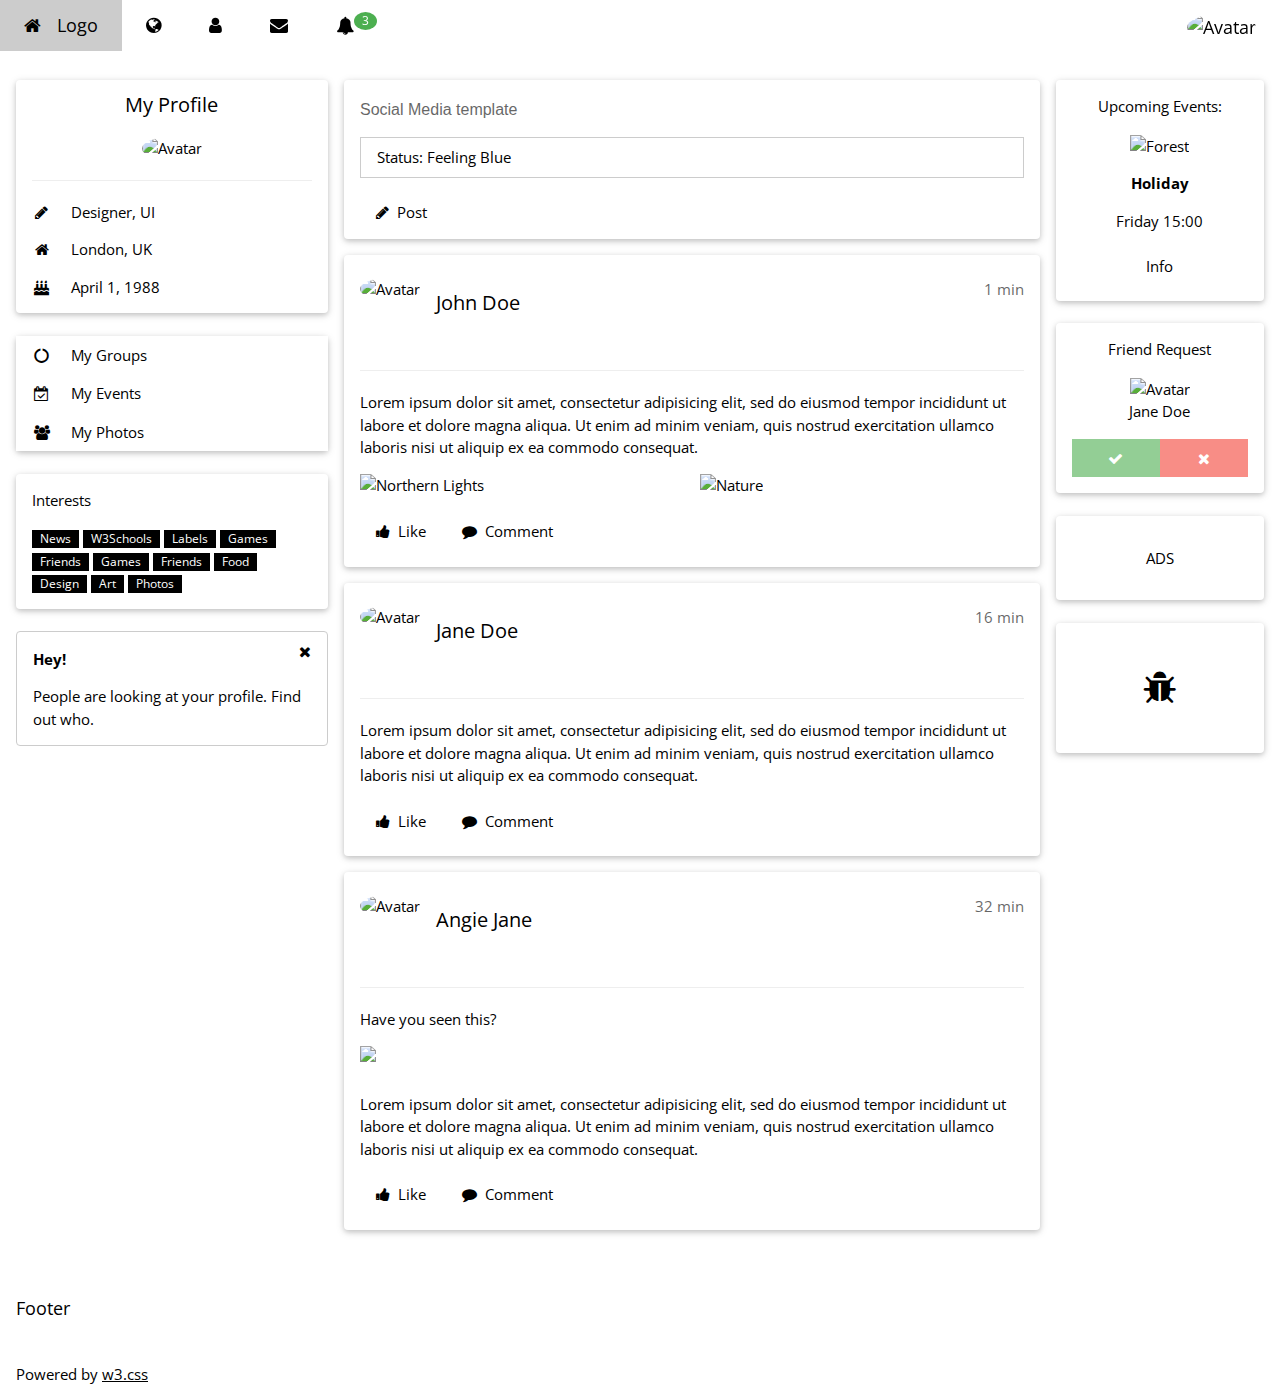
==== Social Media Template/index.html @ d60b3326 "update text" ====
<!DOCTYPE html>
<html>
<title>Social Media Template</title>
<meta charset="UTF-8">
<meta name="viewport" content="width=device-width, initial-scale=1">
<link rel="stylesheet" href="https://www.w3schools.com/w3css/4/w3.css">
<link rel="stylesheet" href="https://www.w3schools.com/lib/w3-theme-blue-grey.css">
<link rel='stylesheet' href='https://fonts.googleapis.com/css?family=Open+Sans'>
<link rel="stylesheet" href="https://cdnjs.cloudflare.com/ajax/libs/font-awesome/4.7.0/css/font-awesome.min.css">
<link rel="stylesheet" href="styles.css">
<script src="sm_index.js"></script>

<body class="w3-theme-l5">

<!-- Navbar -->
<div class="w3-top">
 <div class="w3-bar w3-theme-d2 w3-left-align w3-large">
  <a class="w3-bar-item w3-button w3-hide-medium w3-hide-large w3-right w3-padding-large w3-hover-white w3-large w3-theme-d2" href="javascript:void(0);" onclick="openNav()"><i class="fa fa-bars"></i></a>
  <a href="#" class="w3-bar-item w3-button w3-padding-large w3-theme-d4"><i class="fa fa-home w3-margin-right"></i>Logo</a>
  <a href="#" class="w3-bar-item w3-button w3-hide-small w3-padding-large w3-hover-white" title="News"><i class="fa fa-globe"></i></a>
  <a href="#" class="w3-bar-item w3-button w3-hide-small w3-padding-large w3-hover-white" title="Account Settings"><i class="fa fa-user"></i></a>
  <a href="#" class="w3-bar-item w3-button w3-hide-small w3-padding-large w3-hover-white" title="Messages"><i class="fa fa-envelope"></i></a>
  <div class="w3-dropdown-hover w3-hide-small">
    <button class="w3-button w3-padding-large" title="Notifications"><i class="fa fa-bell"></i><span class="w3-badge w3-right w3-small w3-green">3</span></button>     
    <div class="w3-dropdown-content w3-card-4 w3-bar-block" style="width:300px">
      <a href="#" class="w3-bar-item w3-button">One new friend request</a>
      <a href="#" class="w3-bar-item w3-button">John Doe posted on your wall</a>
      <a href="#" class="w3-bar-item w3-button">Jane likes your post</a>
    </div>
  </div>
  <a href="#" class="w3-bar-item w3-button w3-hide-small w3-right w3-padding-large w3-hover-white" title="My Account">
    <img src="/w3images/avatar2.png" class="w3-circle" style="height:23px;width:23px" alt="Avatar">
  </a>
 </div>
</div>

<!-- Navbar on small screens -->
<div id="navDemo" class="w3-bar-block w3-theme-d2 w3-hide w3-hide-large w3-hide-medium w3-large">
  <a href="#" class="w3-bar-item w3-button w3-padding-large">Link 1</a>
  <a href="#" class="w3-bar-item w3-button w3-padding-large">Link 2</a>
  <a href="#" class="w3-bar-item w3-button w3-padding-large">Link 3</a>
  <a href="#" class="w3-bar-item w3-button w3-padding-large">My Profile</a>
</div>

<!-- Page Container -->
<div class="w3-container w3-content" style="max-width:1400px;margin-top:80px">    
  <!-- The Grid -->
  <div class="w3-row">
    <!-- Left Column -->
    <div class="w3-col m3">
      <!-- Profile -->
      <div class="w3-card w3-round w3-white">
        <div class="w3-container">
         <h4 class="w3-center">My Profile</h4>
         <p class="w3-center"><img src="/w3images/avatar3.png" class="w3-circle" style="height:106px;width:106px" alt="Avatar"></p>
         <hr>
         <p><i class="fa fa-pencil fa-fw w3-margin-right w3-text-theme"></i> Designer, UI</p>
         <p><i class="fa fa-home fa-fw w3-margin-right w3-text-theme"></i> London, UK</p>
         <p><i class="fa fa-birthday-cake fa-fw w3-margin-right w3-text-theme"></i> April 1, 1988</p>
        </div>
      </div>
      <br>
      
      <!-- Accordion -->
      <div class="w3-card w3-round">
        <div class="w3-white">
          <button onclick="myFunction('Demo1')" class="w3-button w3-block w3-theme-l1 w3-left-align"><i class="fa fa-circle-o-notch fa-fw w3-margin-right"></i> My Groups</button>
          <div id="Demo1" class="w3-hide w3-container">
            <p>Some text..</p>
          </div>
          <button onclick="myFunction('Demo2')" class="w3-button w3-block w3-theme-l1 w3-left-align"><i class="fa fa-calendar-check-o fa-fw w3-margin-right"></i> My Events</button>
          <div id="Demo2" class="w3-hide w3-container">
            <p>Some other text..</p>
          </div>
          <button onclick="myFunction('Demo3')" class="w3-button w3-block w3-theme-l1 w3-left-align"><i class="fa fa-users fa-fw w3-margin-right"></i> My Photos</button>
          <div id="Demo3" class="w3-hide w3-container">
         <div class="w3-row-padding">
         <br>
           <div class="w3-half">
             <img src="/w3images/lights.jpg" style="width:100%" class="w3-margin-bottom">
           </div>
           <div class="w3-half">
             <img src="/w3images/nature.jpg" style="width:100%" class="w3-margin-bottom">
           </div>
           <div class="w3-half">
             <img src="/w3images/mountains.jpg" style="width:100%" class="w3-margin-bottom">
           </div>
           <div class="w3-half">
             <img src="/w3images/forest.jpg" style="width:100%" class="w3-margin-bottom">
           </div>
           <div class="w3-half">
             <img src="/w3images/nature.jpg" style="width:100%" class="w3-margin-bottom">
           </div>
           <div class="w3-half">
             <img src="/w3images/snow.jpg" style="width:100%" class="w3-margin-bottom">
           </div>
         </div>
          </div>
        </div>      
      </div>
      <br>
      
      <!-- Interests --> 
      <div class="w3-card w3-round w3-white w3-hide-small">
        <div class="w3-container">
          <p>Interests</p>
          <p>
            <span class="w3-tag w3-small w3-theme-d5">News</span>
            <span class="w3-tag w3-small w3-theme-d4">W3Schools</span>
            <span class="w3-tag w3-small w3-theme-d3">Labels</span>
            <span class="w3-tag w3-small w3-theme-d2">Games</span>
            <span class="w3-tag w3-small w3-theme-d1">Friends</span>
            <span class="w3-tag w3-small w3-theme">Games</span>
            <span class="w3-tag w3-small w3-theme-l1">Friends</span>
            <span class="w3-tag w3-small w3-theme-l2">Food</span>
            <span class="w3-tag w3-small w3-theme-l3">Design</span>
            <span class="w3-tag w3-small w3-theme-l4">Art</span>
            <span class="w3-tag w3-small w3-theme-l5">Photos</span>
          </p>
        </div>
      </div>
      <br>
      
      <!-- Alert Box -->
      <div class="w3-container w3-display-container w3-round w3-theme-l4 w3-border w3-theme-border w3-margin-bottom w3-hide-small">
        <span onclick="this.parentElement.style.display='none'" class="w3-button w3-theme-l3 w3-display-topright">
          <i class="fa fa-remove"></i>
        </span>
        <p><strong>Hey!</strong></p>
        <p>People are looking at your profile. Find out who.</p>
      </div>
    
    <!-- End Left Column -->
    </div>
    
    <!-- Middle Column -->
    <div class="w3-col m7">
    
      <div class="w3-row-padding">
        <div class="w3-col m12">
          <div class="w3-card w3-round w3-white">
            <div class="w3-container w3-padding">
              <h6 class="w3-opacity">Social Media template</h6>
              <p contenteditable="true" class="w3-border w3-padding">Status: Feeling Blue</p>
              <button type="button" class="w3-button w3-theme"><i class="fa fa-pencil"></i>  Post</button> 
            </div>
          </div>
        </div>
      </div>
      
      <div class="w3-container w3-card w3-white w3-round w3-margin"><br>
        <img src="/w3images/avatar2.png" alt="Avatar" class="w3-left w3-circle w3-margin-right" style="width:60px">
        <span class="w3-right w3-opacity">1 min</span>
        <h4>John Doe</h4><br>
        <hr class="w3-clear">
        <p>Lorem ipsum dolor sit amet, consectetur adipisicing elit, sed do eiusmod tempor incididunt ut labore et dolore magna aliqua. Ut enim ad minim veniam, quis nostrud exercitation ullamco laboris nisi ut aliquip ex ea commodo consequat.</p>
          <div class="w3-row-padding" style="margin:0 -16px">
            <div class="w3-half">
              <img src="/w3images/lights.jpg" style="width:100%" alt="Northern Lights" class="w3-margin-bottom">
            </div>
            <div class="w3-half">
              <img src="/w3images/nature.jpg" style="width:100%" alt="Nature" class="w3-margin-bottom">
          </div>
        </div>
        <button type="button" class="w3-button w3-theme-d1 w3-margin-bottom"><i class="fa fa-thumbs-up"></i>  Like</button> 
        <button type="button" class="w3-button w3-theme-d2 w3-margin-bottom"><i class="fa fa-comment"></i>  Comment</button> 
      </div>
      
      <div class="w3-container w3-card w3-white w3-round w3-margin"><br>
        <img src="/w3images/avatar5.png" alt="Avatar" class="w3-left w3-circle w3-margin-right" style="width:60px">
        <span class="w3-right w3-opacity">16 min</span>
        <h4>Jane Doe</h4><br>
        <hr class="w3-clear">
        <p>Lorem ipsum dolor sit amet, consectetur adipisicing elit, sed do eiusmod tempor incididunt ut labore et dolore magna aliqua. Ut enim ad minim veniam, quis nostrud exercitation ullamco laboris nisi ut aliquip ex ea commodo consequat.</p>
        <button type="button" class="w3-button w3-theme-d1 w3-margin-bottom"><i class="fa fa-thumbs-up"></i>  Like</button> 
        <button type="button" class="w3-button w3-theme-d2 w3-margin-bottom"><i class="fa fa-comment"></i>  Comment</button> 
      </div>  

      <div class="w3-container w3-card w3-white w3-round w3-margin"><br>
        <img src="/w3images/avatar6.png" alt="Avatar" class="w3-left w3-circle w3-margin-right" style="width:60px">
        <span class="w3-right w3-opacity">32 min</span>
        <h4>Angie Jane</h4><br>
        <hr class="w3-clear">
        <p>Have you seen this?</p>
        <img src="/w3images/nature.jpg" style="width:100%" class="w3-margin-bottom">
        <p>Lorem ipsum dolor sit amet, consectetur adipisicing elit, sed do eiusmod tempor incididunt ut labore et dolore magna aliqua. Ut enim ad minim veniam, quis nostrud exercitation ullamco laboris nisi ut aliquip ex ea commodo consequat.</p>
        <button type="button" class="w3-button w3-theme-d1 w3-margin-bottom"><i class="fa fa-thumbs-up"></i>  Like</button> 
        <button type="button" class="w3-button w3-theme-d2 w3-margin-bottom"><i class="fa fa-comment"></i>  Comment</button> 
      </div> 
      
    <!-- End Middle Column -->
    </div>
    
    <!-- Right Column -->
    <div class="w3-col m2">
      <div class="w3-card w3-round w3-white w3-center">
        <div class="w3-container">
          <p>Upcoming Events:</p>
          <img src="/w3images/forest.jpg" alt="Forest" style="width:100%;">
          <p><strong>Holiday</strong></p>
          <p>Friday 15:00</p>
          <p><button class="w3-button w3-block w3-theme-l4">Info</button></p>
        </div>
      </div>
      <br>
      
      <div class="w3-card w3-round w3-white w3-center">
        <div class="w3-container">
          <p>Friend Request</p>
          <img src="/w3images/avatar6.png" alt="Avatar" style="width:50%"><br>
          <span>Jane Doe</span>
          <div class="w3-row w3-opacity">
            <div class="w3-half">
              <button class="w3-button w3-block w3-green w3-section" title="Accept"><i class="fa fa-check"></i></button>
            </div>
            <div class="w3-half">
              <button class="w3-button w3-block w3-red w3-section" title="Decline"><i class="fa fa-remove"></i></button>
            </div>
          </div>
        </div>
      </div>
      <br>
      
      <div class="w3-card w3-round w3-white w3-padding-16 w3-center">
        <p>ADS</p>
      </div>
      <br>
      
      <div class="w3-card w3-round w3-white w3-padding-32 w3-center">
        <p><i class="fa fa-bug w3-xxlarge"></i></p>
      </div>
      
    <!-- End Right Column -->
    </div>
    
  <!-- End Grid -->
  </div>
  
<!-- End Page Container -->
</div>
<br>

<!-- Footer -->
<footer class="w3-container w3-theme-d3 w3-padding-16">
  <h5>Footer</h5>
</footer>

<footer class="w3-container w3-theme-d5">
  <p>Powered by <a href="https://www.w3schools.com/w3css/default.asp" target="_blank">w3.css</a></p>
</footer>

</body>
</html>
---- Social Media Template/styles.css ----
html, body, h1, h2, h3, h4, h5 {
    font-family: "Open Sans", sans-serif
}
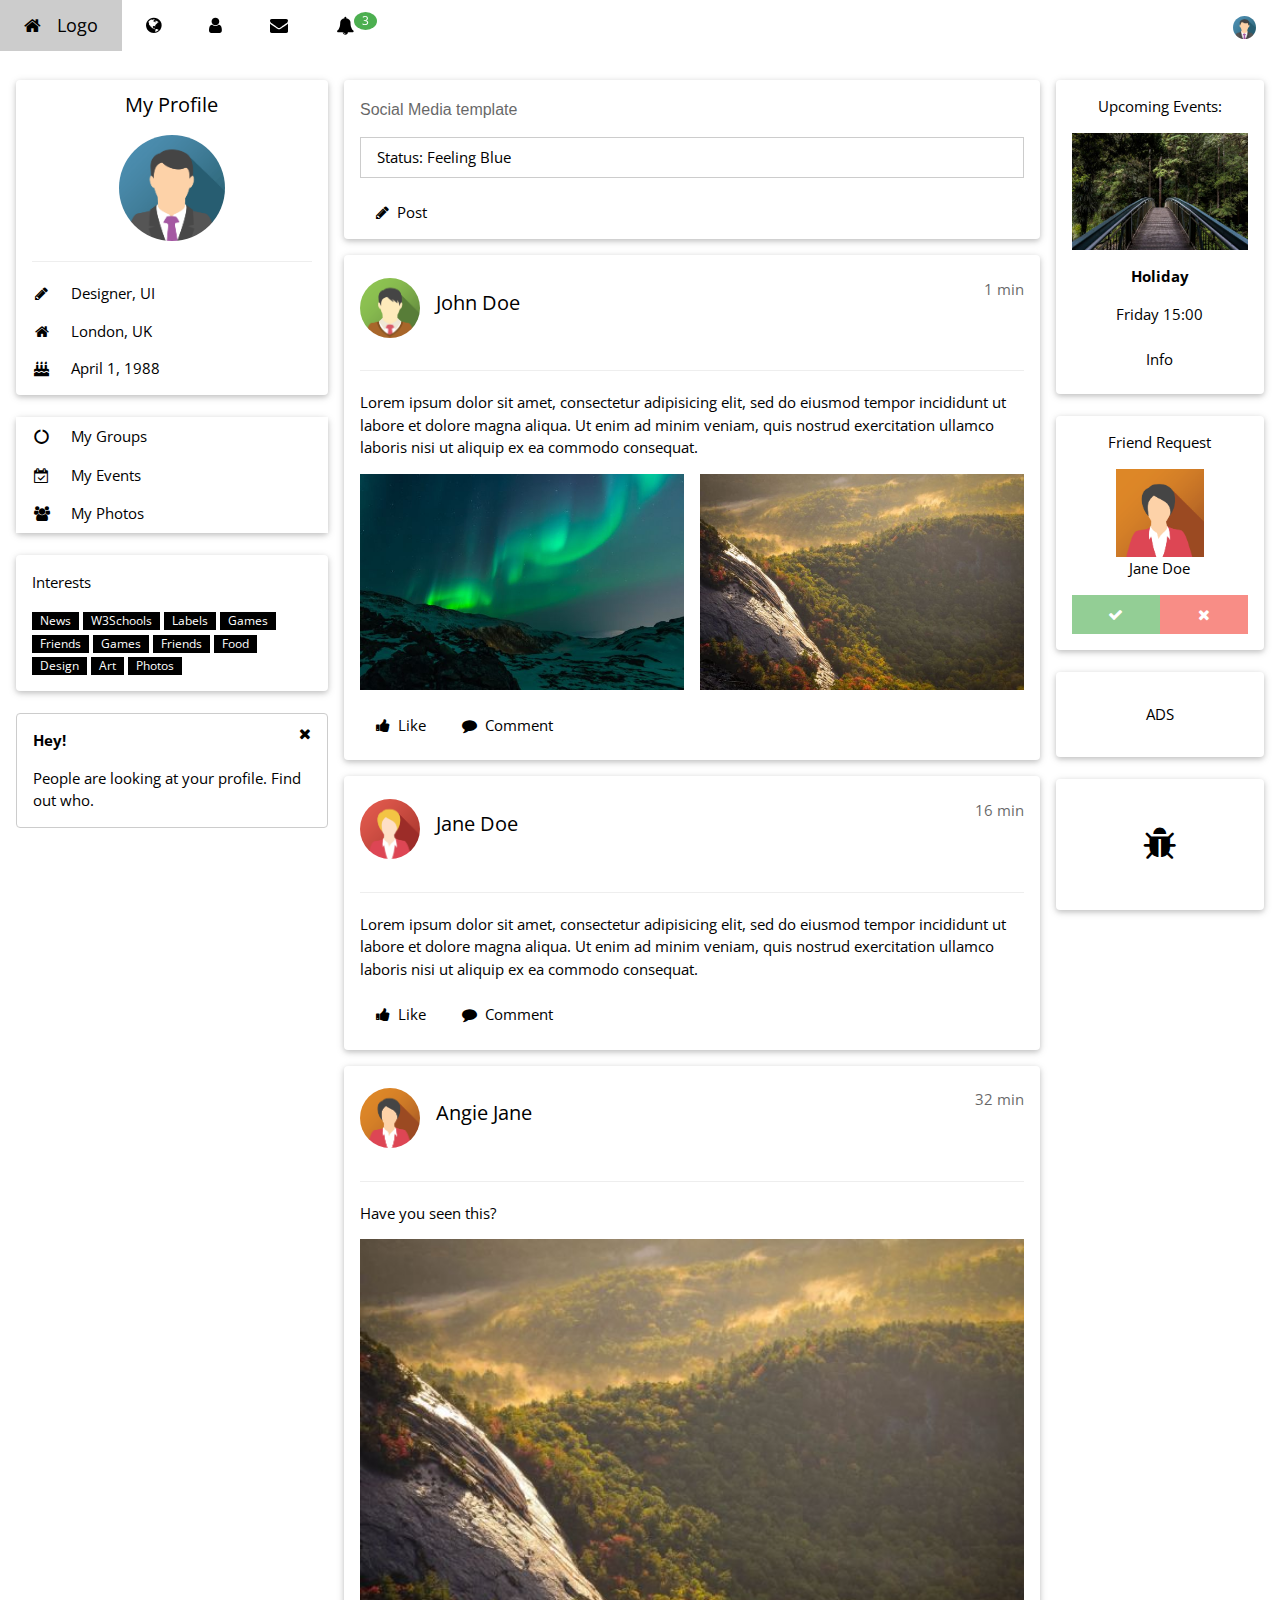
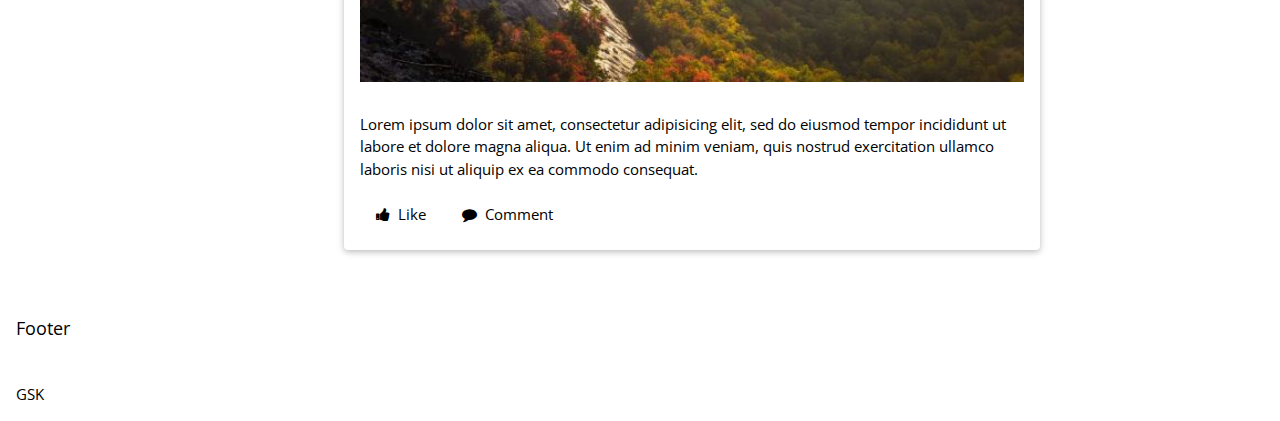
==== commit 82fe27d0: "update" ====
--- a/Social Media Template/index.html
+++ b/Social Media Template/index.html
@@ -29,7 +29,7 @@
     </div>
   </div>
   <a href="#" class="w3-bar-item w3-button w3-hide-small w3-right w3-padding-large w3-hover-white" title="My Account">
-    <img src="/w3images/avatar2.png" class="w3-circle" style="height:23px;width:23px" alt="Avatar">
+    <img src="images/avatar3.png" class="w3-circle" style="height:23px;width:23px" alt="Avatar">
   </a>
  </div>
 </div>
@@ -52,7 +52,7 @@
       <div class="w3-card w3-round w3-white">
         <div class="w3-container">
          <h4 class="w3-center">My Profile</h4>
-         <p class="w3-center"><img src="/w3images/avatar3.png" class="w3-circle" style="height:106px;width:106px" alt="Avatar"></p>
+         <p class="w3-center"><img src="images/avatar3.png" class="w3-circle" style="height:106px;width:106px" alt="Avatar"></p>
          <hr>
          <p><i class="fa fa-pencil fa-fw w3-margin-right w3-text-theme"></i> Designer, UI</p>
          <p><i class="fa fa-home fa-fw w3-margin-right w3-text-theme"></i> London, UK</p>
@@ -77,22 +77,22 @@
          <div class="w3-row-padding">
          <br>
            <div class="w3-half">
-             <img src="/w3images/lights.jpg" style="width:100%" class="w3-margin-bottom">
-           </div>
-           <div class="w3-half">
-             <img src="/w3images/nature.jpg" style="width:100%" class="w3-margin-bottom">
-           </div>
-           <div class="w3-half">
-             <img src="/w3images/mountains.jpg" style="width:100%" class="w3-margin-bottom">
-           </div>
-           <div class="w3-half">
-             <img src="/w3images/forest.jpg" style="width:100%" class="w3-margin-bottom">
-           </div>
-           <div class="w3-half">
-             <img src="/w3images/nature.jpg" style="width:100%" class="w3-margin-bottom">
-           </div>
-           <div class="w3-half">
-             <img src="/w3images/snow.jpg" style="width:100%" class="w3-margin-bottom">
+             <img src="images/lights.jpg" style="width:100%" class="w3-margin-bottom">
+           </div>
+           <div class="w3-half">
+             <img src="images/nature.jpg" style="width:100%" class="w3-margin-bottom">
+           </div>
+           <div class="w3-half">
+             <img src="images/mountains.jpg" style="width:100%" class="w3-margin-bottom">
+           </div>
+           <div class="w3-half">
+             <img src="images/forest.jpg" style="width:100%" class="w3-margin-bottom">
+           </div>
+           <div class="w3-half">
+             <img src="images/nature.jpg" style="width:100%" class="w3-margin-bottom">
+           </div>
+           <div class="w3-half">
+             <img src="images/snow.jpg" style="width:100%" class="w3-margin-bottom">
            </div>
          </div>
           </div>
@@ -149,17 +149,17 @@
       </div>
       
       <div class="w3-container w3-card w3-white w3-round w3-margin"><br>
-        <img src="/w3images/avatar2.png" alt="Avatar" class="w3-left w3-circle w3-margin-right" style="width:60px">
+        <img src="images/avatar2.png" alt="Avatar" class="w3-left w3-circle w3-margin-right" style="width:60px">
         <span class="w3-right w3-opacity">1 min</span>
         <h4>John Doe</h4><br>
         <hr class="w3-clear">
         <p>Lorem ipsum dolor sit amet, consectetur adipisicing elit, sed do eiusmod tempor incididunt ut labore et dolore magna aliqua. Ut enim ad minim veniam, quis nostrud exercitation ullamco laboris nisi ut aliquip ex ea commodo consequat.</p>
           <div class="w3-row-padding" style="margin:0 -16px">
             <div class="w3-half">
-              <img src="/w3images/lights.jpg" style="width:100%" alt="Northern Lights" class="w3-margin-bottom">
-            </div>
-            <div class="w3-half">
-              <img src="/w3images/nature.jpg" style="width:100%" alt="Nature" class="w3-margin-bottom">
+              <img src="images/lights.jpg" style="width:100%" alt="Northern Lights" class="w3-margin-bottom">
+            </div>
+            <div class="w3-half">
+              <img src="images/nature.jpg" style="width:100%" alt="Nature" class="w3-margin-bottom">
           </div>
         </div>
         <button type="button" class="w3-button w3-theme-d1 w3-margin-bottom"><i class="fa fa-thumbs-up"></i>  Like</button> 
@@ -167,7 +167,7 @@
       </div>
       
       <div class="w3-container w3-card w3-white w3-round w3-margin"><br>
-        <img src="/w3images/avatar5.png" alt="Avatar" class="w3-left w3-circle w3-margin-right" style="width:60px">
+        <img src="images/avatar5.png" alt="Avatar" class="w3-left w3-circle w3-margin-right" style="width:60px">
         <span class="w3-right w3-opacity">16 min</span>
         <h4>Jane Doe</h4><br>
         <hr class="w3-clear">
@@ -177,12 +177,12 @@
       </div>  
 
       <div class="w3-container w3-card w3-white w3-round w3-margin"><br>
-        <img src="/w3images/avatar6.png" alt="Avatar" class="w3-left w3-circle w3-margin-right" style="width:60px">
+        <img src="images/avatar6.png" alt="Avatar" class="w3-left w3-circle w3-margin-right" style="width:60px">
         <span class="w3-right w3-opacity">32 min</span>
         <h4>Angie Jane</h4><br>
         <hr class="w3-clear">
         <p>Have you seen this?</p>
-        <img src="/w3images/nature.jpg" style="width:100%" class="w3-margin-bottom">
+        <img src="images/nature.jpg" style="width:100%" class="w3-margin-bottom">
         <p>Lorem ipsum dolor sit amet, consectetur adipisicing elit, sed do eiusmod tempor incididunt ut labore et dolore magna aliqua. Ut enim ad minim veniam, quis nostrud exercitation ullamco laboris nisi ut aliquip ex ea commodo consequat.</p>
         <button type="button" class="w3-button w3-theme-d1 w3-margin-bottom"><i class="fa fa-thumbs-up"></i>  Like</button> 
         <button type="button" class="w3-button w3-theme-d2 w3-margin-bottom"><i class="fa fa-comment"></i>  Comment</button> 
@@ -196,7 +196,7 @@
       <div class="w3-card w3-round w3-white w3-center">
         <div class="w3-container">
           <p>Upcoming Events:</p>
-          <img src="/w3images/forest.jpg" alt="Forest" style="width:100%;">
+          <img src="images/forest.jpg" alt="Forest" style="width:100%;">
           <p><strong>Holiday</strong></p>
           <p>Friday 15:00</p>
           <p><button class="w3-button w3-block w3-theme-l4">Info</button></p>
@@ -207,7 +207,7 @@
       <div class="w3-card w3-round w3-white w3-center">
         <div class="w3-container">
           <p>Friend Request</p>
-          <img src="/w3images/avatar6.png" alt="Avatar" style="width:50%"><br>
+          <img src="images/avatar6.png" alt="Avatar" style="width:50%"><br>
           <span>Jane Doe</span>
           <div class="w3-row w3-opacity">
             <div class="w3-half">
@@ -246,7 +246,7 @@
 </footer>
 
 <footer class="w3-container w3-theme-d5">
-  <p>Powered by <a href="https://www.w3schools.com/w3css/default.asp" target="_blank">w3.css</a></p>
+  <p>GSK</p>
 </footer>
 
 </body>
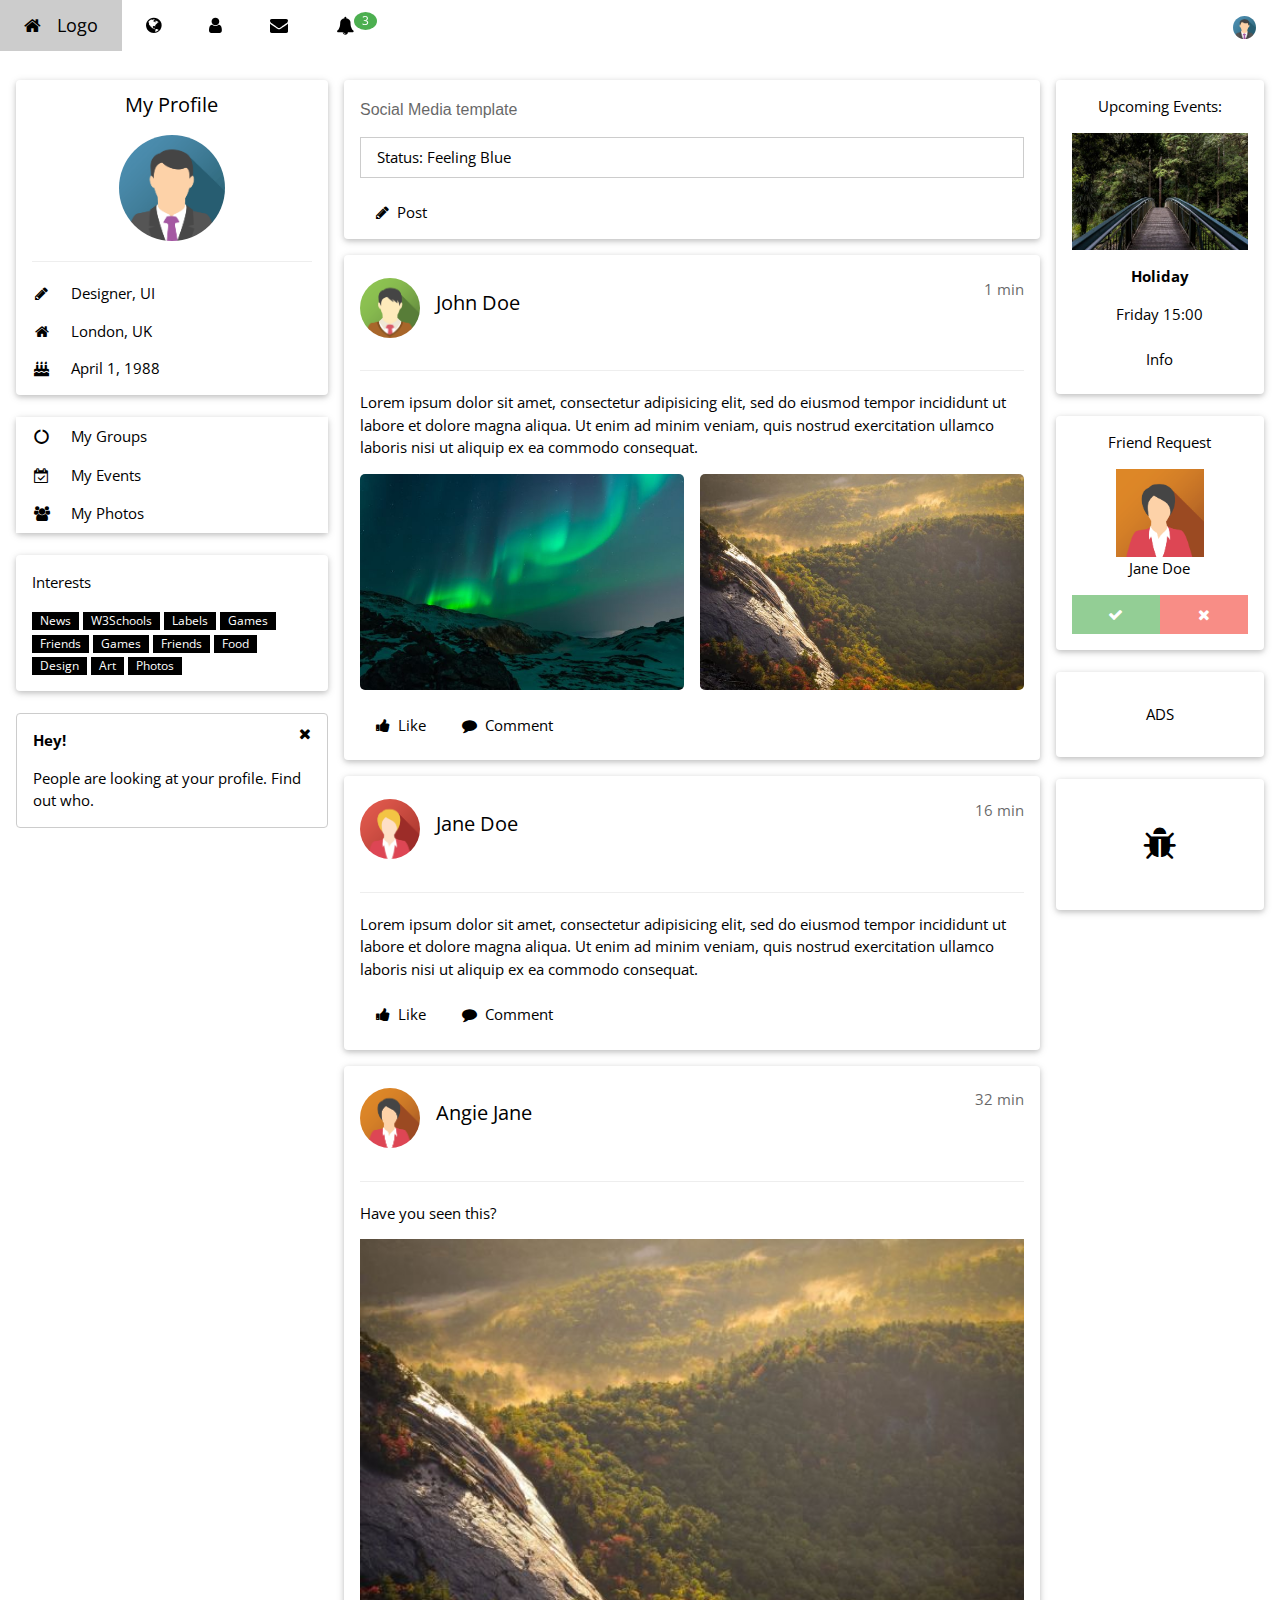
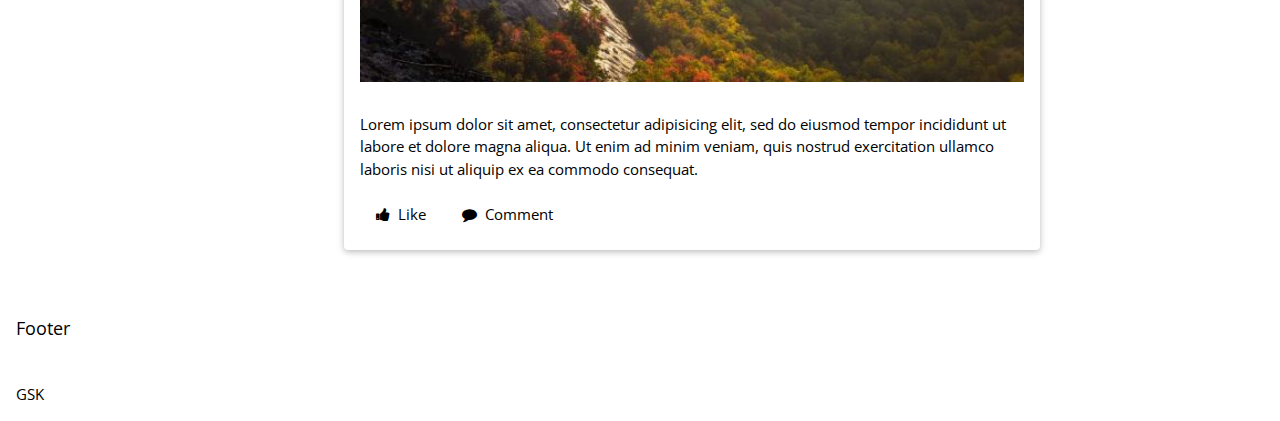
==== commit 4ce894c3: "try image modal" ====
--- a/Social Media Template/index.html
+++ b/Social Media Template/index.html
@@ -77,22 +77,28 @@
          <div class="w3-row-padding">
          <br>
            <div class="w3-half">
-             <img src="images/lights.jpg" style="width:100%" class="w3-margin-bottom">
-           </div>
-           <div class="w3-half">
-             <img src="images/nature.jpg" style="width:100%" class="w3-margin-bottom">
-           </div>
-           <div class="w3-half">
-             <img src="images/mountains.jpg" style="width:100%" class="w3-margin-bottom">
-           </div>
-           <div class="w3-half">
-             <img src="images/forest.jpg" style="width:100%" class="w3-margin-bottom">
-           </div>
-           <div class="w3-half">
-             <img src="images/nature.jpg" style="width:100%" class="w3-margin-bottom">
-           </div>
-           <div class="w3-half">
-             <img src="images/snow.jpg" style="width:100%" class="w3-margin-bottom">
+             <img id="myImg" src="images/lights.jpg" style="width:100%" class="w3-margin-bottom">
+             <!-- The Modal -->
+             <div id="myModal" class="modal">
+                 <span class="close">&times;</span>
+                 <img class="modal-content" id="img01">
+                 <div id="caption"></div>
+            </div>
+           </div>
+           <div class="w3-half">
+             <img id="myImg" src="images/nature.jpg" style="width:100%" class="w3-margin-bottom">
+           </div>
+           <div class="w3-half">
+             <img id="myImg" src="images/mountains.jpg" style="width:100%" class="w3-margin-bottom">
+           </div>
+           <div class="w3-half">
+             <img id="myImg" src="images/forest.jpg" style="width:100%" class="w3-margin-bottom">
+           </div>
+           <div class="w3-half">
+             <img id="myImg" src="images/retro.jpg" style="width:100%" class="w3-margin-bottom">
+           </div>
+           <div class="w3-half">
+             <img id="myImg" src="images/snow.jpg" style="width:100%" class="w3-margin-bottom">
            </div>
          </div>
           </div>
@@ -156,10 +162,10 @@
         <p>Lorem ipsum dolor sit amet, consectetur adipisicing elit, sed do eiusmod tempor incididunt ut labore et dolore magna aliqua. Ut enim ad minim veniam, quis nostrud exercitation ullamco laboris nisi ut aliquip ex ea commodo consequat.</p>
           <div class="w3-row-padding" style="margin:0 -16px">
             <div class="w3-half">
-              <img src="images/lights.jpg" style="width:100%" alt="Northern Lights" class="w3-margin-bottom">
-            </div>
-            <div class="w3-half">
-              <img src="images/nature.jpg" style="width:100%" alt="Nature" class="w3-margin-bottom">
+              <img id="myImg" src="images/lights.jpg" style="width:100%" alt="Northern Lights" class="w3-margin-bottom">
+            </div>
+            <div class="w3-half">
+              <img id="myImg" src="images/nature.jpg" style="width:100%" alt="Nature" class="w3-margin-bottom">
           </div>
         </div>
         <button type="button" class="w3-button w3-theme-d1 w3-margin-bottom"><i class="fa fa-thumbs-up"></i>  Like</button> 
--- a/Social Media Template/styles.css
+++ b/Social Media Template/styles.css
@@ -1,3 +1,89 @@
 html, body, h1, h2, h3, h4, h5 {
     font-family: "Open Sans", sans-serif
+}
+
+#myImg {
+    border-radius: 5px;
+    cursor: pointer;
+    transition: 0.3s;
+  }
+  
+  #myImg:hover {opacity: 0.7;}
+  
+  /* The Modal (background) */
+  .modal {
+    display: none; /* Hidden by default */
+    position: fixed; /* Stay in place */
+    z-index: 1; /* Sit on top */
+    padding-top: 100px; /* Location of the box */
+    left: 0;
+    top: 0;
+    width: 100%; /* Full width */
+    height: 100%; /* Full height */
+    overflow: auto; /* Enable scroll if needed */
+    background-color: rgb(0,0,0); /* Fallback color */
+    background-color: rgba(0,0,0,0.9); /* Black w/ opacity */
+  }
+  
+  /* Modal Content (image) */
+  .modal-content {
+    margin: auto;
+    display: block;
+    width: 80%;
+    max-width: 700px;
+  }
+  
+  /* Caption of Modal Image */
+  #caption {
+    margin: auto;
+    display: block;
+    width: 80%;
+    max-width: 700px;
+    text-align: center;
+    color: #ccc;
+    padding: 10px 0;
+    height: 150px;
+  }
+  
+  /* Add Animation */
+  .modal-content, #caption {  
+    -webkit-animation-name: zoom;
+    -webkit-animation-duration: 0.6s;
+    animation-name: zoom;
+    animation-duration: 0.6s;
+  }
+  
+  @-webkit-keyframes zoom {
+    from {-webkit-transform:scale(0)} 
+    to {-webkit-transform:scale(1)}
+  }
+  
+  @keyframes zoom {
+    from {transform:scale(0)} 
+    to {transform:scale(1)}
+  }
+  
+  /* The Close Button */
+  .close {
+    position: absolute;
+    top: 15px;
+    right: 35px;
+    color: #f1f1f1;
+    font-size: 40px;
+    font-weight: bold;
+    transition: 0.3s;
+  }
+  
+  .close:hover,
+  .close:focus {
+    color: #bbb;
+    text-decoration: none;
+    cursor: pointer;
+  }
+  
+  /* 100% Image Width on Smaller Screens */
+  @media only screen and (max-width: 700px){
+    .modal-content {
+      width: 100%;
+    }
 }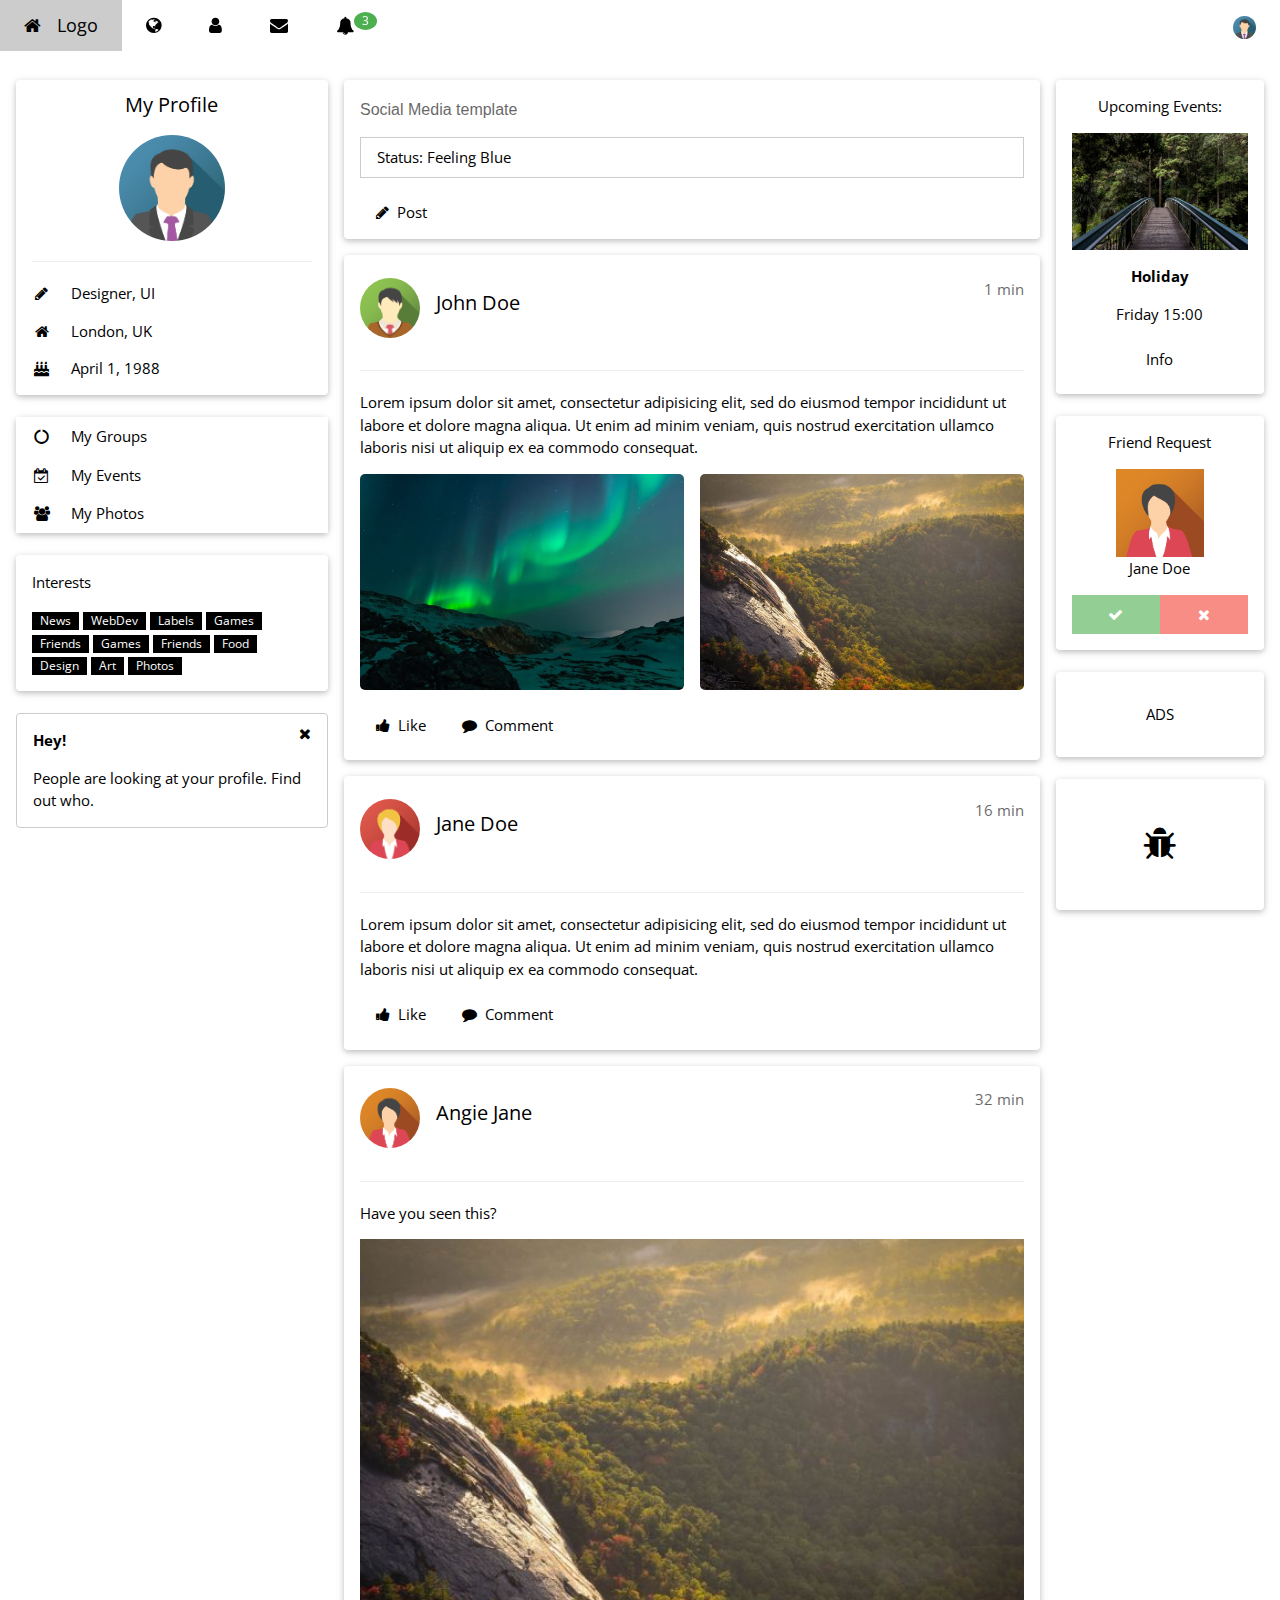
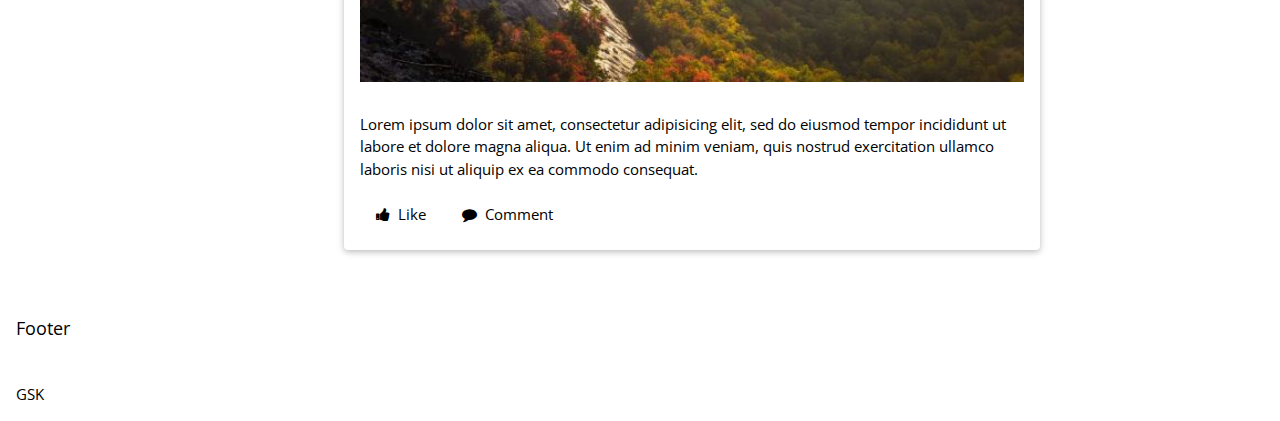
==== commit 1fb41777: "update text" ====
--- a/Social Media Template/index.html
+++ b/Social Media Template/index.html
@@ -1,6 +1,7 @@
 <!DOCTYPE html>
 <html>
 <title>Social Media Template</title>
+<link rel="icon" href="images/personal-information.png" type="image/icon type">
 <meta charset="UTF-8">
 <meta name="viewport" content="width=device-width, initial-scale=1">
 <link rel="stylesheet" href="https://www.w3schools.com/w3css/4/w3.css">
@@ -78,12 +79,6 @@
          <br>
            <div class="w3-half">
              <img id="myImg" src="images/lights.jpg" style="width:100%" class="w3-margin-bottom">
-             <!-- The Modal -->
-             <div id="myModal" class="modal">
-                 <span class="close">&times;</span>
-                 <img class="modal-content" id="img01">
-                 <div id="caption"></div>
-            </div>
            </div>
            <div class="w3-half">
              <img id="myImg" src="images/nature.jpg" style="width:100%" class="w3-margin-bottom">
@@ -112,7 +107,7 @@
           <p>Interests</p>
           <p>
             <span class="w3-tag w3-small w3-theme-d5">News</span>
-            <span class="w3-tag w3-small w3-theme-d4">W3Schools</span>
+            <span class="w3-tag w3-small w3-theme-d4">WebDev</span>
             <span class="w3-tag w3-small w3-theme-d3">Labels</span>
             <span class="w3-tag w3-small w3-theme-d2">Games</span>
             <span class="w3-tag w3-small w3-theme-d1">Friends</span>
@@ -163,6 +158,12 @@
           <div class="w3-row-padding" style="margin:0 -16px">
             <div class="w3-half">
               <img id="myImg" src="images/lights.jpg" style="width:100%" alt="Northern Lights" class="w3-margin-bottom">
+              <!-- The Modal -->
+             <div id="myModal" class="modal">
+                <span class="close">&times;</span>
+                <img class="modal-content" id="img01">
+                <div id="caption"></div>
+           </div>
             </div>
             <div class="w3-half">
               <img id="myImg" src="images/nature.jpg" style="width:100%" alt="Nature" class="w3-margin-bottom">
